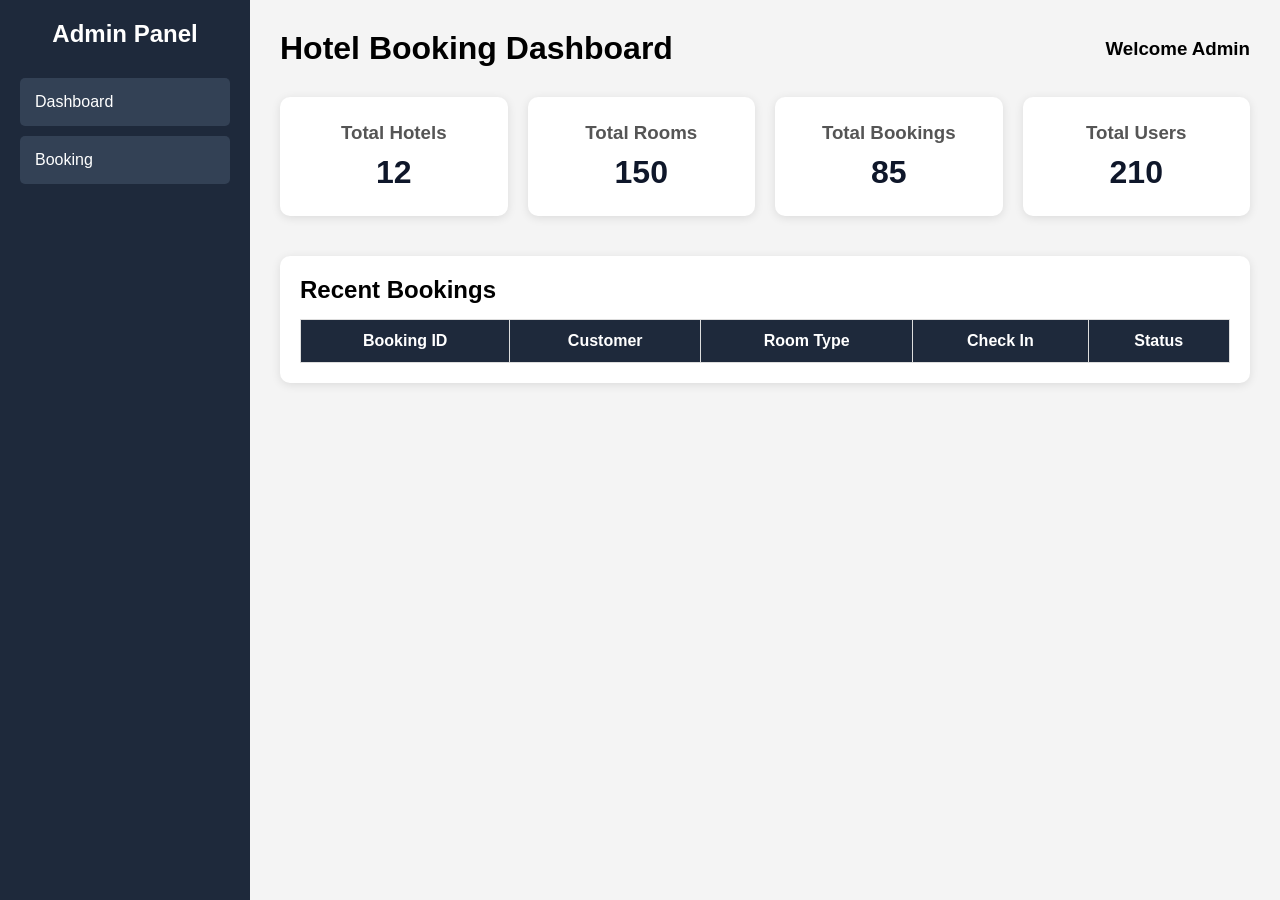
==== admin-dashboard.html @ 2a2a6519 "baseline: preserve original hotel booking prototype" ====
<!DOCTYPE html>
<html lang="en">
<head>
<meta charset="UTF-8">
<meta name="viewport" content="width=device-width, initial-scale=1.0">
<title>Admin Dashboard</title>

<link rel="stylesheet" href="css/style.css">

<style>
*{
margin:0;
padding:0;
box-sizing:border-box;
font-family:Arial, sans-serif;
}

body{
display:flex;
background:#f4f4f4;
}

.sidebar{
width:250px;
height:100vh;
background:#1e293b;
color:white;
padding:20px;
}

.sidebar h2{
text-align:center;
margin-bottom:30px;
}

.sidebar ul{
list-style:none;
}

.sidebar ul li{
padding:15px;
margin:10px 0;
background:#334155;
border-radius:5px;
cursor:pointer;
}

.sidebar ul li:hover{
background:#475569;
}

.main{
flex:1;
padding:30px;
}

.header{
display:flex;
justify-content:space-between;
align-items:center;
margin-bottom:30px;
}

.cards{
display:grid;
grid-template-columns:repeat(4,1fr);
gap:20px;
}

.card{
background:white;
padding:25px;
border-radius:10px;
box-shadow:0 2px 10px rgba(0,0,0,0.1);
text-align:center;
}

.card h3{
color:#555;
margin-bottom:10px;
}

.card h1{
color:#0f172a;
}

.table-section{
margin-top:40px;
background:white;
padding:20px;
border-radius:10px;
box-shadow:0 2px 10px rgba(0,0,0,0.1);
}

table{
width:100%;
border-collapse:collapse;
margin-top:15px;
}

table th,
table td{
padding:12px;
border:1px solid #ddd;
text-align:center;
}

table th{
background:#1e293b;
color:white;
}
</style>
</head>

<body>

<div class="sidebar">
<h2>Admin Panel</h2>

<ul>
<li>Dashboard</li>
<li>Booking</li>
</ul>

</div>

<div class="main">

<div class="header">
<h1>Hotel Booking Dashboard</h1>
<h3>Welcome Admin</h3>
</div>

<div class="cards">

<div class="card">
<h3>Total Hotels</h3>
<h1>12</h1>
</div>

<div class="card">
<h3>Total Rooms</h3>
<h1>150</h1>
</div>

<div class="card">
<h3>Total Bookings</h3>
<h1>85</h1>
</div>

<div class="card">
<h3>Total Users</h3>
<h1>210</h1>
</div>

</div>

<div class="table-section">

<h2>Recent Bookings</h2>

<table>

<thead>
<tr>
<th>Booking ID</th>
<th>Customer</th>
<th>Room Type</th>
<th>Check In</th>
<th>Status</th>
</tr>
</thead>

<tbody id="bookingTable">

</tbody>

</table>

</div>

<script>



let bookings =
JSON.parse(localStorage.getItem("bookings")) || [];

document.getElementById("totalBookings").innerText =
bookings.length;

let table =
document.getElementById("bookingTable");

bookings.forEach((booking,index)=>{

table.innerHTML += `
<tr>
<td>${booking.id}</td>
<td>${booking.name}</td>
<td>${booking.roomType}</td>
<td>${booking.checkin}</td>
<td>${booking.status}</td>
</tr>
`;

});

</script>
</body>
</html>
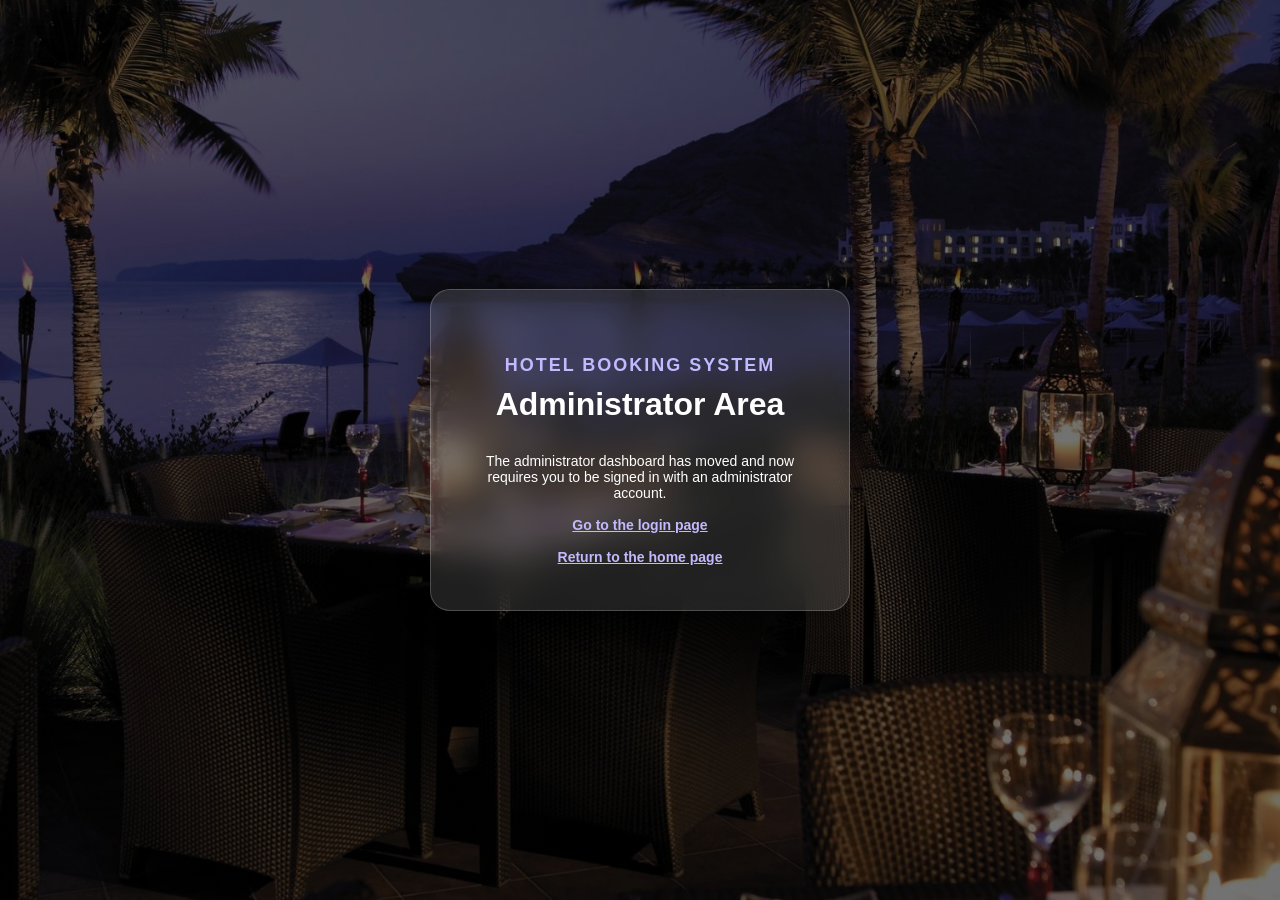
==== commit 7f6215bc: "Phase 2: secure authentication and role-based access Add auth.php: safe session start (strict mode, " ====
--- a/admin-dashboard.html
+++ b/admin-dashboard.html
@@ -1,211 +1,51 @@
 <!DOCTYPE html>
 <html lang="en">
 <head>
-<meta charset="UTF-8">
-<meta name="viewport" content="width=device-width, initial-scale=1.0">
-<title>Admin Dashboard</title>
+    <meta charset="UTF-8">
+    <meta name="viewport" content="width=device-width, initial-scale=1.0">
 
-<link rel="stylesheet" href="css/style.css">
+    <!--
+        LEGACY PAGE - deliberately contains no administrator content.
 
-<style>
-*{
-margin:0;
-padding:0;
-box-sizing:border-box;
-font-family:Arial, sans-serif;
-}
+        This file previously WAS the administrator dashboard: a static page
+        that anyone could open without logging in. It displayed fixed sample
+        totals and listed bookings read from browser localStorage.
 
-body{
-display:flex;
-background:#f4f4f4;
-}
+        That was a security defect, so all of it has been removed. The real
+        dashboard is now admin-dashboard.php, which is protected by
+        require_admin() and is reachable only by an account whose role is
+        'admin'.
 
-.sidebar{
-width:250px;
-height:100vh;
-background:#1e293b;
-color:white;
-padding:20px;
-}
+        This page must never display administrator information, booking data
+        or totals. It exists only so that old links and bookmarks land
+        somewhere sensible instead of on a 404.
+    -->
 
-.sidebar h2{
-text-align:center;
-margin-bottom:30px;
-}
-
-.sidebar ul{
-list-style:none;
-}
-
-.sidebar ul li{
-padding:15px;
-margin:10px 0;
-background:#334155;
-border-radius:5px;
-cursor:pointer;
-}
-
-.sidebar ul li:hover{
-background:#475569;
-}
-
-.main{
-flex:1;
-padding:30px;
-}
-
-.header{
-display:flex;
-justify-content:space-between;
-align-items:center;
-margin-bottom:30px;
-}
-
-.cards{
-display:grid;
-grid-template-columns:repeat(4,1fr);
-gap:20px;
-}
-
-.card{
-background:white;
-padding:25px;
-border-radius:10px;
-box-shadow:0 2px 10px rgba(0,0,0,0.1);
-text-align:center;
-}
-
-.card h3{
-color:#555;
-margin-bottom:10px;
-}
-
-.card h1{
-color:#0f172a;
-}
-
-.table-section{
-margin-top:40px;
-background:white;
-padding:20px;
-border-radius:10px;
-box-shadow:0 2px 10px rgba(0,0,0,0.1);
-}
-
-table{
-width:100%;
-border-collapse:collapse;
-margin-top:15px;
-}
-
-table th,
-table td{
-padding:12px;
-border:1px solid #ddd;
-text-align:center;
-}
-
-table th{
-background:#1e293b;
-color:white;
-}
-</style>
+    <title>Administrator Area - Hotel Booking System</title>
+    <link rel="stylesheet" href="css.css">
 </head>
-
 <body>
 
-<div class="sidebar">
-<h2>Admin Panel</h2>
+<main class="container">
+    <div class="legacy-notice">
+        <p class="logo">HOTEL BOOKING SYSTEM</p>
 
-<ul>
-<li>Dashboard</li>
-<li>Booking</li>
-</ul>
+        <h1>Administrator Area</h1>
 
-</div>
+        <p>
+            The administrator dashboard has moved and now requires you to be
+            signed in with an administrator account.
+        </p>
 
-<div class="main">
+        <p class="form-footer">
+            <a href="login.php">Go to the login page</a>
+        </p>
 
-<div class="header">
-<h1>Hotel Booking Dashboard</h1>
-<h3>Welcome Admin</h3>
-</div>
+        <p class="form-footer">
+            <a href="index.html">Return to the home page</a>
+        </p>
+    </div>
+</main>
 
-<div class="cards">
-
-<div class="card">
-<h3>Total Hotels</h3>
-<h1>12</h1>
-</div>
-
-<div class="card">
-<h3>Total Rooms</h3>
-<h1>150</h1>
-</div>
-
-<div class="card">
-<h3>Total Bookings</h3>
-<h1>85</h1>
-</div>
-
-<div class="card">
-<h3>Total Users</h3>
-<h1>210</h1>
-</div>
-
-</div>
-
-<div class="table-section">
-
-<h2>Recent Bookings</h2>
-
-<table>
-
-<thead>
-<tr>
-<th>Booking ID</th>
-<th>Customer</th>
-<th>Room Type</th>
-<th>Check In</th>
-<th>Status</th>
-</tr>
-</thead>
-
-<tbody id="bookingTable">
-
-</tbody>
-
-</table>
-
-</div>
-
-<script>
-
-
-
-let bookings =
-JSON.parse(localStorage.getItem("bookings")) || [];
-
-document.getElementById("totalBookings").innerText =
-bookings.length;
-
-let table =
-document.getElementById("bookingTable");
-
-bookings.forEach((booking,index)=>{
-
-table.innerHTML += `
-<tr>
-<td>${booking.id}</td>
-<td>${booking.name}</td>
-<td>${booking.roomType}</td>
-<td>${booking.checkin}</td>
-<td>${booking.status}</td>
-</tr>
-`;
-
-});
-
-</script>
 </body>
-</html>+</html>
--- a/css.css
+++ b/css.css
@@ -0,0 +1,231 @@
+@import url('https://fonts.googleapis.com/css2?family=Poppins:wght@300;400;500;600;700&display=swap');
+
+*{
+    margin:0;
+    padding:0;
+    box-sizing:border-box;
+    font-family:'Poppins',sans-serif;
+}
+
+body{
+    min-height:100vh;
+    display:flex;
+    justify-content:center;
+    align-items:center;
+
+    background:
+    linear-gradient(
+        rgba(0,0,0,0.55),
+        rgba(0,0,0,0.55)
+    ),
+    url('images/home_bg.jpg');
+
+    background-size:cover;
+    background-position:center;
+    background-repeat:no-repeat;
+}
+
+.container{
+    width:420px;
+}
+
+/* .legacy-notice shares the panel styling so the legacy login.html and
+   register.html redirect pages match the rest of the site. */
+form,
+.legacy-notice{
+    width:100%;
+    padding:45px;
+
+    background:rgba(255,255,255,0.12);
+    backdrop-filter:blur(15px);
+    -webkit-backdrop-filter:blur(15px);
+
+    border:1px solid rgba(255,255,255,0.2);
+    border-radius:20px;
+
+    box-shadow:
+    0 8px 32px rgba(0,0,0,0.3);
+
+    text-align:center;
+}
+
+h1,
+h2{
+    color:#fff;
+    font-size:32px;
+    font-weight:600;
+    margin-bottom:30px;
+}
+
+input{
+    width:100%;
+    padding:15px 20px;
+    margin-bottom:18px;
+
+    border:none;
+    outline:none;
+
+    background:rgba(255,255,255,0.15);
+    border:1px solid rgba(255,255,255,0.2);
+
+    border-radius:12px;
+
+    color:#fff;
+    font-size:15px;
+}
+
+input::placeholder{
+    color:rgba(255,255,255,0.8);
+}
+
+/* Visible keyboard focus. :focus-visible gives a strong outline for keyboard
+   users without drawing a ring around every mouse click. */
+input:focus{
+    border:1px solid #c3b9ff;
+    box-shadow:0 0 15px rgba(63,34,255,0.45);
+}
+
+input:focus-visible,
+button:focus-visible,
+a:focus-visible{
+    outline:3px solid #ffffff;
+    outline-offset:2px;
+}
+
+button{
+    width:100%;
+    padding:15px;
+
+    border:none;
+    border-radius:12px;
+
+    background:#3f22ff;
+
+    /* Was #111 (dark text on a dark blue button, about 2.6:1 - unreadable).
+       White on #3f22ff is about 7.3:1, which passes WCAG AA and AAA. */
+    color:#ffffff;
+
+    font-size:17px;
+    font-weight:600;
+
+    cursor:pointer;
+    transition:0.3s;
+}
+
+button:hover{
+    background:#2f16d6;
+    transform:translateY(-2px);
+}
+
+p{
+    margin-top:20px;
+    color:white;
+    font-size:14px;
+}
+
+/* Was #3f22ff, which sat at roughly 1.5:1 against the dark glass panel.
+   This lighter tint of the same hue reaches about 6.3:1. */
+a{
+    color:#c3b9ff;
+    text-decoration:underline;
+    font-weight:600;
+}
+
+a:hover{
+    text-decoration:underline;
+}
+
+.logo{
+    /* Lightened from #3f22ff for the same contrast reason as links above. */
+    color:#c3b9ff;
+    font-size:18px;
+    font-weight:700;
+    margin-bottom:10px;
+    letter-spacing:2px;
+}
+
+/* ---------------------------------------------------------------------------
+   Form fields, labels, validation errors and flash messages.
+   Added in Phase 2 for login.php / register.php / logout.php, which use
+   visible labels rather than relying on placeholder text alone.
+   --------------------------------------------------------------------------- */
+
+.field{
+    text-align:left;
+    margin-bottom:18px;
+}
+
+/* Visible, permanently present label. A placeholder disappears as soon as the
+   user types and is announced inconsistently by screen readers. */
+.field label{
+    display:block;
+    color:#ffffff;
+    font-size:14px;
+    font-weight:600;
+    margin-bottom:6px;
+}
+
+.field input{
+    margin-bottom:0;
+}
+
+/* Red border on an invalid field, paired with the message below it. Colour is
+   never the only signal - the text and aria-invalid carry the meaning too. */
+.field input[aria-invalid="true"]{
+    border:1px solid #ff9b9b;
+}
+
+.field-hint{
+    margin-top:6px;
+    color:rgba(255,255,255,0.85);
+    font-size:13px;
+}
+
+.field-error{
+    margin-top:6px;
+    color:#ffd0d0;
+    font-size:13px;
+    font-weight:600;
+}
+
+.flash{
+    text-align:left;
+    padding:12px 15px;
+    border-radius:10px;
+    margin-bottom:20px;
+    font-size:14px;
+    font-weight:600;
+}
+
+.flash-success{
+    background:rgba(22,163,74,0.25);
+    border:1px solid rgba(187,247,208,0.65);
+    color:#ffffff;
+}
+
+.flash-error{
+    background:rgba(220,38,38,0.28);
+    border:1px solid rgba(254,202,202,0.65);
+    color:#ffffff;
+}
+
+.form-intro{
+    margin-top:0;
+    margin-bottom:22px;
+}
+
+.form-footer{
+    margin-top:16px;
+}
+
+@media(max-width:480px){
+
+    .container{
+        width:90%;
+    }
+
+    form{
+        padding:30px;
+    }
+
+}
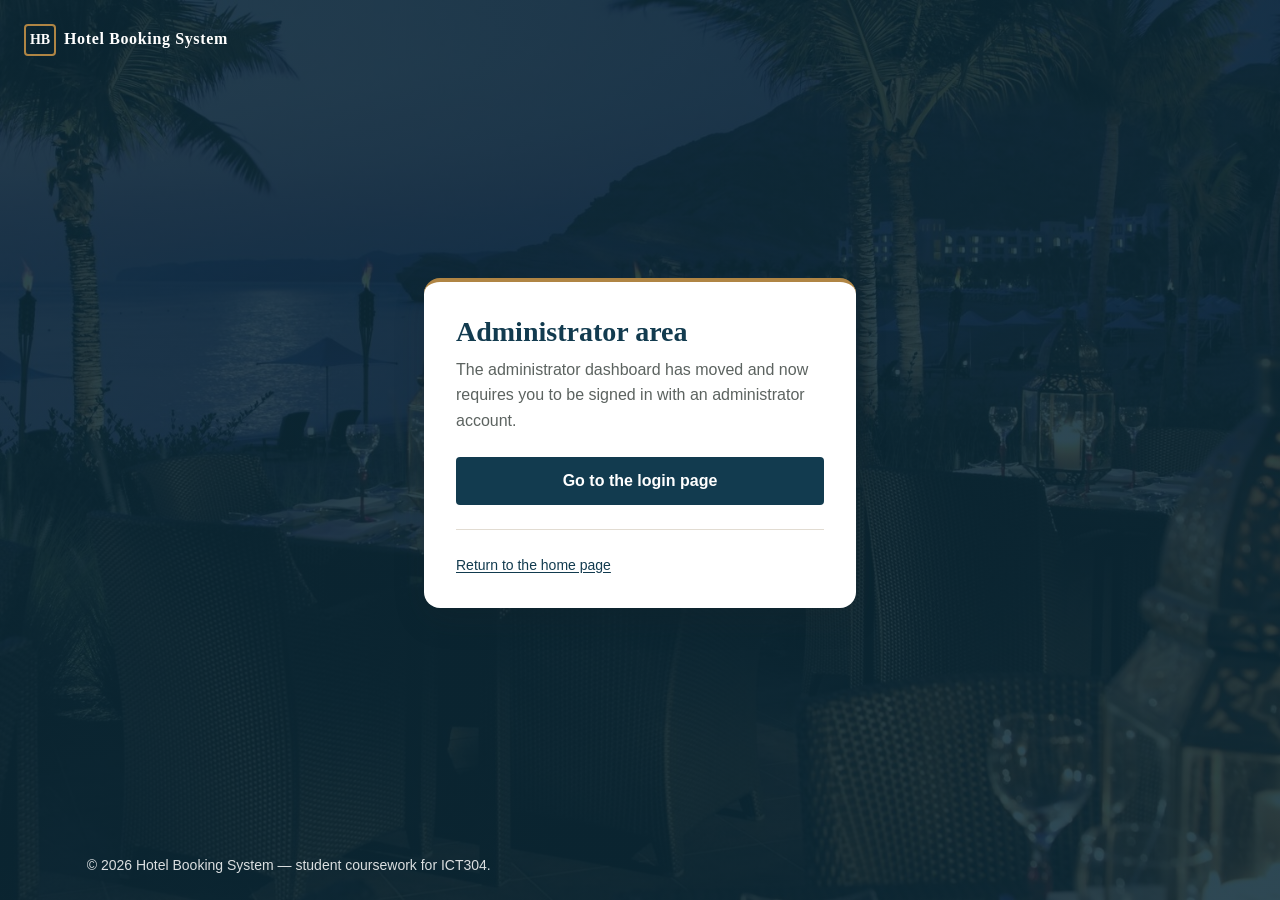
==== commit 1ec58c3a: "Phase 4: polished responsive and accessible interface Add theme.css, a shared design system of CSS c" ====
--- a/admin-dashboard.html
+++ b/admin-dashboard.html
@@ -1,5 +1,5 @@
 <!DOCTYPE html>
-<html lang="en">
+<html lang="en-AU">
 <head>
     <meta charset="UTF-8">
     <meta name="viewport" content="width=device-width, initial-scale=1.0">
@@ -22,30 +22,40 @@
     -->
 
     <title>Administrator Area - Hotel Booking System</title>
+    <link rel="stylesheet" href="theme.css">
     <link rel="stylesheet" href="css.css">
 </head>
-<body>
+<body class="auth-page">
 
-<main class="container">
-    <div class="legacy-notice">
-        <p class="logo">HOTEL BOOKING SYSTEM</p>
+<a class="skip-link" href="#main-content">Skip to main content</a>
 
-        <h1>Administrator Area</h1>
+<header class="auth-header">
+    <a class="brand" href="index.html">
+        <span class="brand-mark" aria-hidden="true">HB</span>
+        <span>Hotel Booking System</span>
+    </a>
+</header>
+
+<main id="main-content" class="auth-main">
+    <div class="auth-card legacy-notice">
+        <h1>Administrator area</h1>
 
         <p>
             The administrator dashboard has moved and now requires you to be
             signed in with an administrator account.
         </p>
 
-        <p class="form-footer">
-            <a href="login.php">Go to the login page</a>
-        </p>
+        <a class="btn btn-primary btn-block" href="login.php">Go to the login page</a>
 
-        <p class="form-footer">
-            <a href="index.html">Return to the home page</a>
-        </p>
+        <div class="auth-links">
+            <p><a href="index.html">Return to the home page</a></p>
+        </div>
     </div>
 </main>
 
+<footer class="auth-footer">
+    <p>&copy; 2026 Hotel Booking System &mdash; student coursework for ICT304.</p>
+</footer>
+
 </body>
 </html>
--- a/theme.css
+++ b/theme.css
@@ -0,0 +1,621 @@
+/* ===========================================================================
+   Hotel Booking System - Shared design system
+   ICT304 Capstone 2
+   ---------------------------------------------------------------------------
+   Loaded FIRST on every page, before the page-specific stylesheet. Holds the
+   design tokens plus the base and component styles that every page shares
+   (skip link, header, footer, buttons, forms, flash messages, tables).
+
+   No external fonts, no CDN, no build step. The site works fully offline.
+   =========================================================================== */
+
+:root {
+
+    /* --- Colour ---------------------------------------------------------
+       A warm, restrained palette: deep petrol blue for structure and
+       actions, brass as a decorative accent, warm off-white surfaces.
+
+       Contrast (verified by calculation):
+         white on --color-primary ....... 11.9:1  (AAA)
+         --color-text on --color-bg ..... 15.6:1  (AAA)
+         --color-text-muted on --color-bg  5.8:1  (AA)
+         --color-accent on white ......... 3.3:1  - DECORATIVE ONLY.
+             Brass is used for borders, rules and large display text.
+             It is never used for small body text on a light background.
+    */
+    --color-primary:        #123B4F;
+    --color-primary-dark:   #0C2A38;
+    --color-primary-soft:   #E8EFF2;
+
+    --color-accent:         #B08544;
+    --color-accent-dark:    #8E6A34;
+
+    --color-bg:             #FAF7F2;
+    --color-surface:        #FFFFFF;
+    --color-surface-alt:    #F4F0E9;
+
+    --color-text:           #1F2523;
+    --color-text-muted:     #5C6360;
+    --color-text-inverse:   #FFFFFF;
+
+    --color-border:         #E2DCD2;
+    --color-border-strong:  #C9C0B2;
+
+    --color-success:        #1E5F3E;
+    --color-success-bg:     #E7F2EB;
+    --color-warning:        #8A5B00;
+    --color-warning-bg:     #FDF3E0;
+    --color-error:          #8C2020;
+    --color-error-bg:       #FCEDED;
+
+    --color-focus:          #123B4F;
+
+    /* --- Typography ------------------------------------------------------
+       System font stacks only. Nothing is downloaded, so the site renders
+       identically with no network connection. */
+    --font-sans: -apple-system, BlinkMacSystemFont, "Segoe UI", Roboto,
+                 "Helvetica Neue", Arial, "Noto Sans", sans-serif;
+    --font-serif: "Iowan Old Style", "Palatino Linotype", Palatino, Georgia,
+                  "Times New Roman", serif;
+
+    --text-xs:   0.8125rem;   /* 13px */
+    --text-sm:   0.875rem;    /* 14px */
+    --text-base: 1rem;        /* 16px */
+    --text-lg:   1.125rem;    /* 18px */
+    --text-xl:   1.375rem;    /* 22px */
+    --text-2xl:  1.75rem;     /* 28px */
+    --text-3xl:  2.25rem;     /* 36px */
+    --text-4xl:  3rem;        /* 48px */
+
+    --leading-tight: 1.25;
+    --leading-normal: 1.6;
+
+    /* --- Spacing (4px scale) --------------------------------------------- */
+    --space-1: 0.25rem;
+    --space-2: 0.5rem;
+    --space-3: 0.75rem;
+    --space-4: 1rem;
+    --space-5: 1.5rem;
+    --space-6: 2rem;
+    --space-7: 3rem;
+    --space-8: 4rem;
+
+    /* --- Radius ---------------------------------------------------------- */
+    --radius-sm:   4px;
+    --radius-md:   8px;
+    --radius-lg:   16px;
+    --radius-pill: 999px;
+
+    /* --- Shadows --------------------------------------------------------- */
+    --shadow-sm: 0 1px 3px rgba(31, 37, 35, 0.08);
+    --shadow-md: 0 4px 14px rgba(31, 37, 35, 0.10);
+    --shadow-lg: 0 12px 32px rgba(31, 37, 35, 0.16);
+
+    /* --- Layout ---------------------------------------------------------- */
+    --max-width: 1140px;
+    --max-width-narrow: 720px;
+
+    /* --- Motion ---------------------------------------------------------- */
+    --transition: 160ms ease;
+}
+
+/* ===========================================================================
+   Base
+   =========================================================================== */
+
+*,
+*::before,
+*::after {
+    margin: 0;
+    padding: 0;
+    box-sizing: border-box;
+}
+
+html {
+    scroll-behavior: smooth;
+}
+
+body {
+    font-family: var(--font-sans);
+    font-size: var(--text-base);
+    line-height: var(--leading-normal);
+    color: var(--color-text);
+    background-color: var(--color-bg);
+    -webkit-font-smoothing: antialiased;
+}
+
+h1, h2, h3, h4 {
+    font-family: var(--font-serif);
+    line-height: var(--leading-tight);
+    font-weight: 600;
+    color: var(--color-primary);
+}
+
+h1 { font-size: var(--text-3xl); }
+h2 { font-size: var(--text-2xl); }
+h3 { font-size: var(--text-xl); }
+
+p { max-width: 68ch; }
+
+a {
+    color: var(--color-primary);
+    text-decoration: underline;
+    text-underline-offset: 2px;
+}
+
+a:hover { color: var(--color-primary-dark); }
+
+img { max-width: 100%; }
+
+code {
+    font-family: ui-monospace, "Cascadia Mono", Consolas, "Courier New", monospace;
+    font-size: 0.95em;
+    background-color: var(--color-surface-alt);
+    padding: 1px 5px;
+    border-radius: var(--radius-sm);
+}
+
+/* --- Focus ---------------------------------------------------------------
+   The native outline is REPLACED with a stronger, higher-contrast one - it is
+   never simply removed. */
+:focus-visible {
+    outline: 3px solid var(--color-focus);
+    outline-offset: 2px;
+    border-radius: var(--radius-sm);
+}
+
+/* On dark backgrounds the focus ring switches to white so it stays visible. */
+.on-dark :focus-visible,
+.site-header :focus-visible,
+.site-footer :focus-visible,
+.hero :focus-visible {
+    outline-color: #FFFFFF;
+}
+
+/* --- Reduced motion ------------------------------------------------------ */
+@media (prefers-reduced-motion: reduce) {
+    html { scroll-behavior: auto; }
+
+    *,
+    *::before,
+    *::after {
+        animation-duration: 0.01ms !important;
+        animation-iteration-count: 1 !important;
+        transition-duration: 0.01ms !important;
+    }
+}
+
+/* ===========================================================================
+   Utilities
+   =========================================================================== */
+
+.visually-hidden {
+    position: absolute;
+    width: 1px;
+    height: 1px;
+    padding: 0;
+    margin: -1px;
+    overflow: hidden;
+    clip: rect(0, 0, 0, 0);
+    white-space: nowrap;
+    border: 0;
+}
+
+.skip-link {
+    position: absolute;
+    left: -9999px;
+    top: 0;
+    z-index: 200;
+    background-color: var(--color-surface);
+    color: var(--color-primary);
+    padding: var(--space-3) var(--space-5);
+    font-weight: 700;
+    text-decoration: none;
+    box-shadow: var(--shadow-md);
+}
+
+.skip-link:focus {
+    left: var(--space-2);
+    top: var(--space-2);
+}
+
+.container {
+    width: 100%;
+    max-width: var(--max-width);
+    margin-inline: auto;
+    padding-inline: var(--space-5);
+}
+
+.container-narrow {
+    width: 100%;
+    max-width: var(--max-width-narrow);
+    margin-inline: auto;
+    padding-inline: var(--space-5);
+}
+
+/* ===========================================================================
+   Site header
+   =========================================================================== */
+
+.site-header {
+    background-color: var(--color-primary);
+    color: var(--color-text-inverse);
+    border-bottom: 3px solid var(--color-accent);
+}
+
+.site-header-inner {
+    display: flex;
+    flex-wrap: wrap;
+    align-items: center;
+    justify-content: space-between;
+    gap: var(--space-4);
+    padding-block: var(--space-4);
+}
+
+/* Wordmark */
+.brand {
+    display: inline-flex;
+    align-items: baseline;
+    gap: var(--space-2);
+    font-family: var(--font-serif);
+    font-size: var(--text-lg);
+    font-weight: 600;
+    letter-spacing: 0.04em;
+    color: var(--color-text-inverse);
+    text-decoration: none;
+}
+
+.brand-mark {
+    display: inline-grid;
+    place-items: center;
+    width: 2rem;
+    height: 2rem;
+    border: 2px solid var(--color-accent);
+    border-radius: var(--radius-sm);
+    font-size: var(--text-sm);
+    font-weight: 700;
+    letter-spacing: 0;
+    flex-shrink: 0;
+}
+
+.brand:hover { color: var(--color-text-inverse); }
+
+.site-nav ul {
+    list-style: none;
+    display: flex;
+    flex-wrap: wrap;
+    align-items: center;
+    gap: var(--space-2);
+}
+
+.site-nav a {
+    display: inline-block;
+    color: var(--color-text-inverse);
+    text-decoration: none;
+    font-weight: 600;
+    font-size: var(--text-sm);
+    /* Comfortable pointer target */
+    padding: var(--space-3) var(--space-4);
+    border-radius: var(--radius-sm);
+    border-bottom: 2px solid transparent;
+}
+
+.site-nav a:hover,
+.site-nav a:focus {
+    color: var(--color-text-inverse);
+    background-color: rgba(255, 255, 255, 0.12);
+    border-bottom-color: var(--color-accent);
+}
+
+.site-nav a[aria-current="page"] {
+    border-bottom-color: var(--color-accent);
+}
+
+.site-nav form { display: inline; }
+
+/* ===========================================================================
+   Buttons
+   =========================================================================== */
+
+.btn,
+button.btn {
+    display: inline-flex;
+    align-items: center;
+    justify-content: center;
+    gap: var(--space-2);
+    /* Minimum comfortable pointer target */
+    min-height: 44px;
+    padding: var(--space-3) var(--space-5);
+    border: 2px solid transparent;
+    border-radius: var(--radius-sm);
+    font-family: inherit;
+    font-size: var(--text-base);
+    font-weight: 600;
+    line-height: 1.2;
+    text-align: center;
+    text-decoration: none;
+    cursor: pointer;
+    transition: background-color var(--transition), border-color var(--transition);
+}
+
+.btn-primary {
+    background-color: var(--color-primary);
+    color: var(--color-text-inverse);
+}
+
+.btn-primary:hover {
+    background-color: var(--color-primary-dark);
+    color: var(--color-text-inverse);
+}
+
+.btn-secondary {
+    background-color: transparent;
+    color: var(--color-primary);
+    border-color: var(--color-primary);
+}
+
+.btn-secondary:hover {
+    background-color: var(--color-primary-soft);
+    color: var(--color-primary-dark);
+}
+
+/* For use on dark or photographic backgrounds */
+.btn-on-dark {
+    background-color: var(--color-surface);
+    color: var(--color-primary);
+    border-color: var(--color-surface);
+}
+
+.btn-on-dark:hover {
+    background-color: var(--color-surface-alt);
+    color: var(--color-primary-dark);
+}
+
+.btn-ghost-on-dark {
+    background-color: transparent;
+    color: var(--color-text-inverse);
+    border-color: rgba(255, 255, 255, 0.75);
+}
+
+.btn-ghost-on-dark:hover {
+    background-color: rgba(255, 255, 255, 0.15);
+    color: var(--color-text-inverse);
+}
+
+.btn-block { width: 100%; }
+
+.btn-sm {
+    min-height: 38px;
+    padding: var(--space-2) var(--space-4);
+    font-size: var(--text-sm);
+}
+
+/* ===========================================================================
+   Forms
+   =========================================================================== */
+
+.field {
+    margin-bottom: var(--space-5);
+}
+
+/* Visible, always-present labels. Placeholders are never used as labels. */
+.field label {
+    display: block;
+    font-weight: 600;
+    font-size: var(--text-sm);
+    margin-bottom: var(--space-2);
+}
+
+.field input,
+.field select,
+.field textarea {
+    width: 100%;
+    min-height: 44px;
+    padding: var(--space-3);
+    font-family: inherit;
+    font-size: var(--text-base);
+    color: var(--color-text);
+    background-color: var(--color-surface);
+    border: 1px solid var(--color-border-strong);
+    border-radius: var(--radius-sm);
+}
+
+.field input:focus,
+.field select:focus {
+    border-color: var(--color-primary);
+}
+
+/* Invalid state is signalled by border AND text AND aria-invalid -
+   never by colour alone. */
+.field input[aria-invalid="true"],
+.field select[aria-invalid="true"] {
+    border: 2px solid var(--color-error);
+}
+
+.field-hint {
+    margin-top: var(--space-2);
+    font-size: var(--text-sm);
+    color: var(--color-text-muted);
+}
+
+.field-error {
+    margin-top: var(--space-2);
+    font-size: var(--text-sm);
+    font-weight: 600;
+    color: var(--color-error);
+}
+
+/* ===========================================================================
+   Flash / status messages
+   =========================================================================== */
+
+.flash {
+    padding: var(--space-3) var(--space-4);
+    border-radius: var(--radius-sm);
+    border-left: 4px solid;
+    margin-bottom: var(--space-5);
+    font-weight: 600;
+}
+
+.flash-success {
+    background-color: var(--color-success-bg);
+    border-left-color: var(--color-success);
+    color: var(--color-success);
+}
+
+.flash-error {
+    background-color: var(--color-error-bg);
+    border-left-color: var(--color-error);
+    color: var(--color-error);
+}
+
+.notice {
+    background-color: var(--color-warning-bg);
+    border-left: 4px solid var(--color-warning);
+    border-radius: var(--radius-sm);
+    padding: var(--space-3) var(--space-4);
+    color: var(--color-text);
+}
+
+/* ===========================================================================
+   Panels / cards
+   =========================================================================== */
+
+.panel {
+    background-color: var(--color-surface);
+    border: 1px solid var(--color-border);
+    border-radius: var(--radius-md);
+    padding: var(--space-5);
+    margin-bottom: var(--space-5);
+    box-shadow: var(--shadow-sm);
+}
+
+.panel h2 {
+    font-size: var(--text-xl);
+    margin-bottom: var(--space-4);
+}
+
+/* ===========================================================================
+   Status badges
+   Each badge carries its own text label, so colour is never the only cue.
+   =========================================================================== */
+
+.status {
+    display: inline-block;
+    padding: 2px var(--space-3);
+    border-radius: var(--radius-pill);
+    border: 1px solid;
+    font-size: var(--text-xs);
+    font-weight: 700;
+    white-space: nowrap;
+}
+
+.status-pending {
+    background-color: var(--color-warning-bg);
+    border-color: var(--color-warning);
+    color: var(--color-warning);
+}
+
+.status-confirmed {
+    background-color: var(--color-success-bg);
+    border-color: var(--color-success);
+    color: var(--color-success);
+}
+
+.status-cancelled {
+    background-color: var(--color-error-bg);
+    border-color: var(--color-error);
+    color: var(--color-error);
+}
+
+.status-completed {
+    background-color: var(--color-primary-soft);
+    border-color: var(--color-primary);
+    color: var(--color-primary);
+}
+
+/* ===========================================================================
+   Site footer
+   =========================================================================== */
+
+.site-footer {
+    background-color: var(--color-primary);
+    color: var(--color-text-inverse);
+    border-top: 3px solid var(--color-accent);
+    padding-block: var(--space-6);
+    margin-top: var(--space-7);
+}
+
+.site-footer a {
+    color: var(--color-text-inverse);
+}
+
+.site-footer p { max-width: none; }
+
+.footer-grid {
+    display: grid;
+    grid-template-columns: repeat(auto-fit, minmax(240px, 1fr));
+    gap: var(--space-5);
+}
+
+.footer-heading {
+    font-family: var(--font-serif);
+    font-size: var(--text-base);
+    letter-spacing: 0.04em;
+    text-transform: uppercase;
+    color: var(--color-text-inverse);
+    margin-bottom: var(--space-3);
+}
+
+.footer-list {
+    list-style: none;
+}
+
+.footer-list li {
+    margin-bottom: var(--space-2);
+    font-size: var(--text-sm);
+}
+
+.footer-bottom {
+    margin-top: var(--space-5);
+    padding-top: var(--space-4);
+    border-top: 1px solid rgba(255, 255, 255, 0.2);
+    font-size: var(--text-sm);
+}
+
+/* A clearly-labelled statement that this is coursework, not a real hotel. */
+.demo-notice {
+    background-color: rgba(255, 255, 255, 0.1);
+    border: 1px solid rgba(255, 255, 255, 0.3);
+    border-radius: var(--radius-sm);
+    padding: var(--space-3) var(--space-4);
+    font-size: var(--text-sm);
+}
+
+/* ===========================================================================
+   Responsive
+   =========================================================================== */
+
+@media (max-width: 900px) {
+    :root {
+        --text-3xl: 1.875rem;
+        --text-4xl: 2.25rem;
+    }
+}
+
+@media (max-width: 700px) {
+    .site-header-inner {
+        flex-direction: column;
+        align-items: flex-start;
+        gap: var(--space-3);
+    }
+
+    .site-nav ul {
+        gap: var(--space-1);
+    }
+
+    .container,
+    .container-narrow {
+        padding-inline: var(--space-4);
+    }
+}
--- a/css.css
+++ b/css.css
@@ -1,231 +1,147 @@
-@import url('https://fonts.googleapis.com/css2?family=Poppins:wght@300;400;500;600;700&display=swap');
+/* ===========================================================================
+   Hotel Booking System - Authentication and simple centred pages
+   ICT304 Capstone 2
+   ---------------------------------------------------------------------------
+   Used by login.php, register.php, logout.php and the legacy redirect pages.
+   Loaded AFTER theme.css.
 
-*{
-    margin:0;
-    padding:0;
-    box-sizing:border-box;
-    font-family:'Poppins',sans-serif;
+   Note: this file previously began with an @import of Google Fonts. That has
+   been removed - the site must work offline, so only system fonts are used.
+   =========================================================================== */
+
+.auth-page {
+    min-height: 100vh;
+    display: flex;
+    flex-direction: column;
+    background-color: var(--color-primary-dark);
+    background-image:
+        linear-gradient(
+            rgba(12, 42, 56, 0.86),
+            rgba(12, 42, 56, 0.86)
+        ),
+        url('images/home_bg.jpg');
+    background-size: cover;
+    background-position: center;
+    background-attachment: fixed;
 }
 
-body{
-    min-height:100vh;
-    display:flex;
-    justify-content:center;
-    align-items:center;
+/* ===========================================================================
+   Slim header (wordmark only - no navigation to distract from the task)
+   =========================================================================== */
 
-    background:
-    linear-gradient(
-        rgba(0,0,0,0.55),
-        rgba(0,0,0,0.55)
-    ),
-    url('images/home_bg.jpg');
-
-    background-size:cover;
-    background-position:center;
-    background-repeat:no-repeat;
+.auth-header {
+    padding: var(--space-5) var(--space-5) 0;
 }
 
-.container{
-    width:420px;
+.auth-header .brand {
+    font-size: var(--text-base);
 }
 
-/* .legacy-notice shares the panel styling so the legacy login.html and
-   register.html redirect pages match the rest of the site. */
-form,
-.legacy-notice{
-    width:100%;
-    padding:45px;
+/* ===========================================================================
+   Card
+   =========================================================================== */
 
-    background:rgba(255,255,255,0.12);
-    backdrop-filter:blur(15px);
-    -webkit-backdrop-filter:blur(15px);
-
-    border:1px solid rgba(255,255,255,0.2);
-    border-radius:20px;
-
-    box-shadow:
-    0 8px 32px rgba(0,0,0,0.3);
-
-    text-align:center;
+.auth-main {
+    flex: 1;
+    display: flex;
+    align-items: center;
+    justify-content: center;
+    padding: var(--space-6) var(--space-4);
 }
 
-h1,
-h2{
-    color:#fff;
-    font-size:32px;
-    font-weight:600;
-    margin-bottom:30px;
+.auth-card {
+    width: 100%;
+    max-width: 27rem;
+    background-color: var(--color-surface);
+    border-radius: var(--radius-lg);
+    border-top: 4px solid var(--color-accent);
+    box-shadow: var(--shadow-lg);
+    padding: var(--space-6);
 }
 
-input{
-    width:100%;
-    padding:15px 20px;
-    margin-bottom:18px;
-
-    border:none;
-    outline:none;
-
-    background:rgba(255,255,255,0.15);
-    border:1px solid rgba(255,255,255,0.2);
-
-    border-radius:12px;
-
-    color:#fff;
-    font-size:15px;
+/* A wider variant for the four-field registration form */
+.auth-card-wide {
+    max-width: 32rem;
 }
 
-input::placeholder{
-    color:rgba(255,255,255,0.8);
+.auth-card h1 {
+    font-size: var(--text-2xl);
+    margin-bottom: var(--space-2);
 }
 
-/* Visible keyboard focus. :focus-visible gives a strong outline for keyboard
-   users without drawing a ring around every mouse click. */
-input:focus{
-    border:1px solid #c3b9ff;
-    box-shadow:0 0 15px rgba(63,34,255,0.45);
+.auth-intro {
+    color: var(--color-text-muted);
+    font-size: var(--text-sm);
+    margin-bottom: var(--space-6);
 }
 
-input:focus-visible,
-button:focus-visible,
-a:focus-visible{
-    outline:3px solid #ffffff;
-    outline-offset:2px;
+.auth-card form {
+    margin-top: var(--space-5);
 }
 
-button{
-    width:100%;
-    padding:15px;
-
-    border:none;
-    border-radius:12px;
-
-    background:#3f22ff;
-
-    /* Was #111 (dark text on a dark blue button, about 2.6:1 - unreadable).
-       White on #3f22ff is about 7.3:1, which passes WCAG AA and AAA. */
-    color:#ffffff;
-
-    font-size:17px;
-    font-weight:600;
-
-    cursor:pointer;
-    transition:0.3s;
+.auth-actions {
+    margin-top: var(--space-6);
 }
 
-button:hover{
-    background:#2f16d6;
-    transform:translateY(-2px);
+.auth-links {
+    margin-top: var(--space-5);
+    padding-top: var(--space-5);
+    border-top: 1px solid var(--color-border);
+    font-size: var(--text-sm);
+    color: var(--color-text-muted);
 }
 
-p{
-    margin-top:20px;
-    color:white;
-    font-size:14px;
+.auth-links p + p {
+    margin-top: var(--space-2);
 }
 
-/* Was #3f22ff, which sat at roughly 1.5:1 against the dark glass panel.
-   This lighter tint of the same hue reaches about 6.3:1. */
-a{
-    color:#c3b9ff;
-    text-decoration:underline;
-    font-weight:600;
+/* ===========================================================================
+   Legacy redirect pages
+   =========================================================================== */
+
+.legacy-notice p {
+    color: var(--color-text-muted);
 }
 
-a:hover{
-    text-decoration:underline;
+.legacy-notice p + p {
+    margin-top: var(--space-4);
 }
 
-.logo{
-    /* Lightened from #3f22ff for the same contrast reason as links above. */
-    color:#c3b9ff;
-    font-size:18px;
-    font-weight:700;
-    margin-bottom:10px;
-    letter-spacing:2px;
+.legacy-notice .btn {
+    margin-top: var(--space-5);
 }
 
-/* ---------------------------------------------------------------------------
-   Form fields, labels, validation errors and flash messages.
-   Added in Phase 2 for login.php / register.php / logout.php, which use
-   visible labels rather than relying on placeholder text alone.
-   --------------------------------------------------------------------------- */
+/* ===========================================================================
+   Footer
+   =========================================================================== */
 
-.field{
-    text-align:left;
-    margin-bottom:18px;
+.auth-footer {
+    padding: var(--space-5);
+    text-align: center;
+    color: rgba(255, 255, 255, 0.85);
+    font-size: var(--text-sm);
 }
 
-/* Visible, permanently present label. A placeholder disappears as soon as the
-   user types and is announced inconsistently by screen readers. */
-.field label{
-    display:block;
-    color:#ffffff;
-    font-size:14px;
-    font-weight:600;
-    margin-bottom:6px;
+.auth-footer a {
+    color: #E7D3AE;
 }
 
-.field input{
-    margin-bottom:0;
-}
+/* ===========================================================================
+   Responsive
+   =========================================================================== */
 
-/* Red border on an invalid field, paired with the message below it. Colour is
-   never the only signal - the text and aria-invalid carry the meaning too. */
-.field input[aria-invalid="true"]{
-    border:1px solid #ff9b9b;
-}
-
-.field-hint{
-    margin-top:6px;
-    color:rgba(255,255,255,0.85);
-    font-size:13px;
-}
-
-.field-error{
-    margin-top:6px;
-    color:#ffd0d0;
-    font-size:13px;
-    font-weight:600;
-}
-
-.flash{
-    text-align:left;
-    padding:12px 15px;
-    border-radius:10px;
-    margin-bottom:20px;
-    font-size:14px;
-    font-weight:600;
-}
-
-.flash-success{
-    background:rgba(22,163,74,0.25);
-    border:1px solid rgba(187,247,208,0.65);
-    color:#ffffff;
-}
-
-.flash-error{
-    background:rgba(220,38,38,0.28);
-    border:1px solid rgba(254,202,202,0.65);
-    color:#ffffff;
-}
-
-.form-intro{
-    margin-top:0;
-    margin-bottom:22px;
-}
-
-.form-footer{
-    margin-top:16px;
-}
-
-@media(max-width:480px){
-
-    .container{
-        width:90%;
+@media (max-width: 480px) {
+    .auth-card {
+        padding: var(--space-5) var(--space-4);
+        border-radius: var(--radius-md);
     }
 
-    form{
-        padding:30px;
+    .auth-main {
+        padding: var(--space-5) var(--space-3);
     }
 
-}+    /* A fixed background attachment is expensive and can jitter on mobile. */
+    .auth-page {
+        background-attachment: scroll;
+    }
+}
